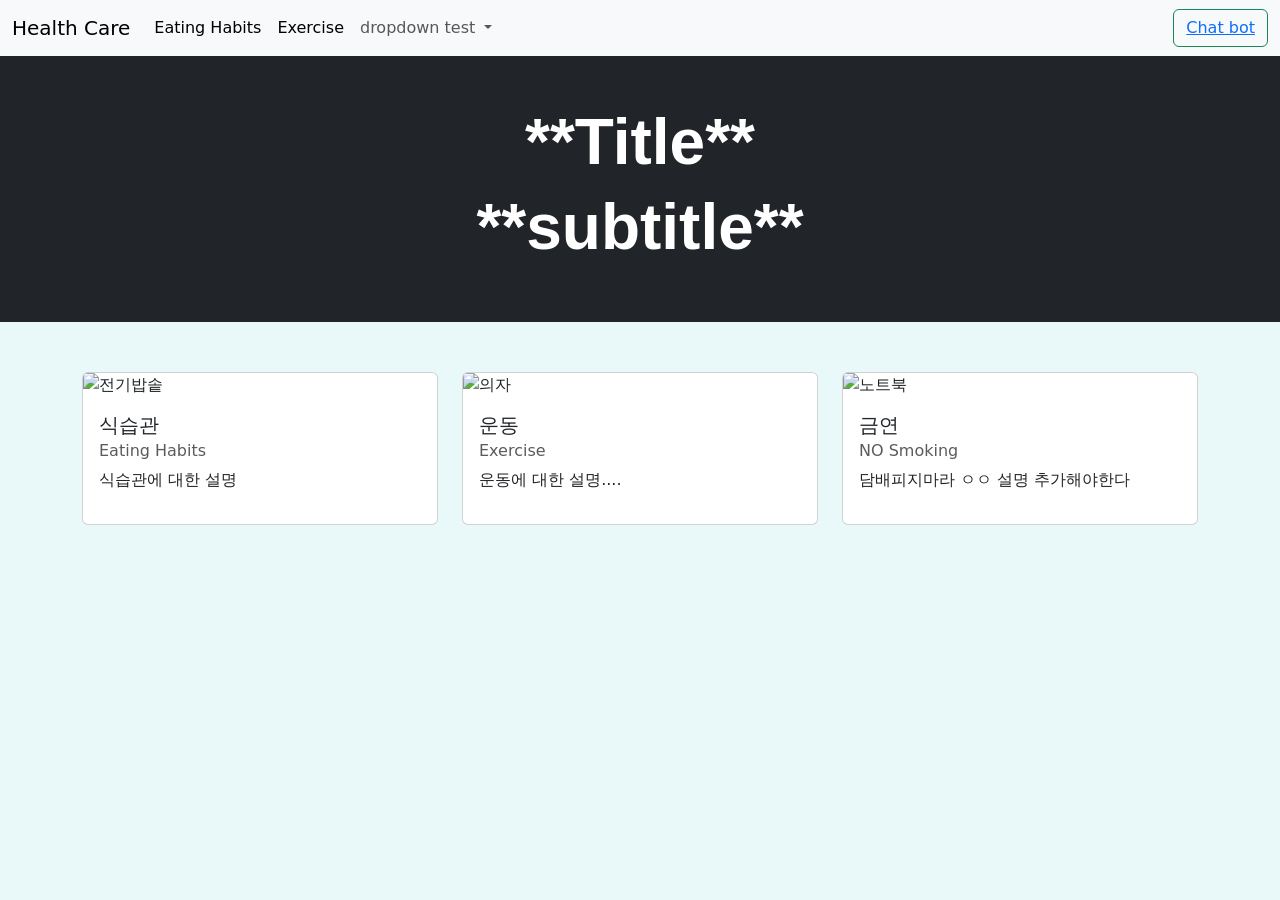
==== index.html @ 93a40b86 "Update index.html" ====
<!Doctype html>
<html lang="en">

<head>
    <meta charset="utf-8">
    <meta name="viewport" content="width=device-width, initial-scale=1">
    <title>헬스케어</title>
    <link rel="stylesheet"
        href="https://s3.ap-northeast-2.amazonaws.com/materials.spartacodingclub.kr/easygpt/default.css">
    <link href="https://cdn.jsdelivr.net/npm/bootstrap@5.2.3/dist/css/bootstrap.min.css" rel="stylesheet"
        integrity="sha384-rbsA2VBKQhggwzxH7pPCaAqO46MgnOM80zW1RWuH61DGLwZJEdK2Kadq2F9CUG65" crossorigin="anonymous">
    <script src="https://cdn.jsdelivr.net/npm/bootstrap@5.2.3/dist/js/bootstrap.bundle.min.js"
        integrity="sha384-kenU1KFdBIe4zVF0s0G1M5b4hcpxyD9F7jL+jjXkk+Q2h455rYXK/7HAuoJl+0I4"
        crossorigin="anonymous"></script>
    <style>
        /* hero 컨테이너의 크기와 패딩 설정 */
        .hero {
            padding: 50px 0;
            margin-bottom: 50px;
        }

        /* 카드 크기 및 마우스 호버 효과 설정 */
        .card {
            transition: transform 0.2s;
            width: 100%;
        }

        .card:hover {
            transform: scale(1.03);
        }

        /* 텍스트의 글꼴 크기를 더 크게 설정 */
        .text-white {
            font-size: 4rem;
            font-weight: bold;
            font-family: "Helvetica Neue", Helvetica, Arial, sans-serif;
        }
    </style>
</head>

<body style="background-color: #E9F8F9;">
    <nav class="navbar navbar-expand-lg bg-body-tertiary">
        <div class="container-fluid">
            <a class="navbar-brand" href="#">Health Care</a>
            <button class="navbar-toggler" type="button" data-bs-toggle="collapse"
                data-bs-target="#navbarSupportedContent" aria-controls="navbarSupportedContent" aria-expanded="false"
                aria-label="Toggle navigation">
                <span class="navbar-toggler-icon"></span>
            </button>
            <div class="collapse navbar-collapse" id="navbarSupportedContent">
                <ul class="navbar-nav me-auto mb-2 mb-lg-0">
                    <li class="nav-item">
                        <a class="nav-link active" aria-current="page" href="#">Eating Habits</a>
                    </li>
                    <li class="nav-item">
                        <a class="nav-link active" href="#">Exercise</a>
                    </li>
                    <li class="nav-item dropdown">
                        <a class="nav-link dropdown-toggle" href="#" role="button" data-bs-toggle="dropdown"
                            aria-expanded="false">
                            dropdown test
                        </a>
                        <ul class="dropdown-menu">
                            <li><a class="dropdown-item" href="#">Action</a></li>
                            <li><a class="dropdown-item" href="#">Another action</a></li>
                            <li>
                                <hr class="dropdown-divider">
                            </li>
                            <li><a class="dropdown-item" href="#">Something else here</a></li>
                        </ul>
                    </li>
                </ul>
                <form class="d-flex" role="search">
                    <button class="btn btn-outline-success" type="submit"> <a href="chatbot.html" target="_blank">Chat bot</a></button>
                </form>
            </div>
        </div>
    </nav>
    <div class="hero bg-dark text-center py-5">
        <h1 class="text-white">**Title**</h1>
        <h2 class="text-white">**subtitle**</h2>
    </div>
    <div class="container">
        <div class="row">
            <div class="col-md-4 mb-4">
                <div class="card">
                    <img src="https://source.unsplash.com/1600x900/?salad,fresh" class="card-img-top" alt="전기밥솥">
                    <div class="card-body">
                        <h5 class="card-title">식습관</h5>
                        <h6 class="card-subtitle mb-2 text-muted">Eating Habits</h6>
                        <p class="card-text">식습관에 대한 설명</p>
                        <a href="링크달아야함" class="card-link stretched-link" target="_blank"></a>
                    </div>
                </div>
            </div>
            <div class="col-md-4 mb-4">
                <div class="card">
                    <img src="https://source.unsplash.com/1600x900/?boxing,fitness" class="card-img-top" alt="의자">
                    <div class="card-body">
                        <h5 class="card-title">운동</h5>
                        <h6 class="card-subtitle mb-2 text-muted">Exercise</h6>
                        <p class="card-text">운동에 대한 설명....</p>
                        <a href="이것도 링크 넣어야 한다 ㅇㅇ.." class="card-link stretched-link" target="_blank"></a>
                    </div>
                </div>
            </div>
            <div class="col-md-4 mb-4">
                <div class="card">
                    <img src="https://source.unsplash.com/1600x900/?ashtray" class="card-img-top" alt="노트북">
                    <div class="card-body">
                        <h5 class="card-title">금연</h5>
                        <h6 class="card-subtitle mb-2 text-muted">NO Smoking</h6>
                        <p class="card-text">담배피지마라 ㅇㅇ 설명 추가해야한다</p>
                        <a href="링크 넣어야함." class="card-link stretched-link" target="_blank"></a>
                    </div>
                </div>
            </div>
        </div>
    </div>
</body>

</html>
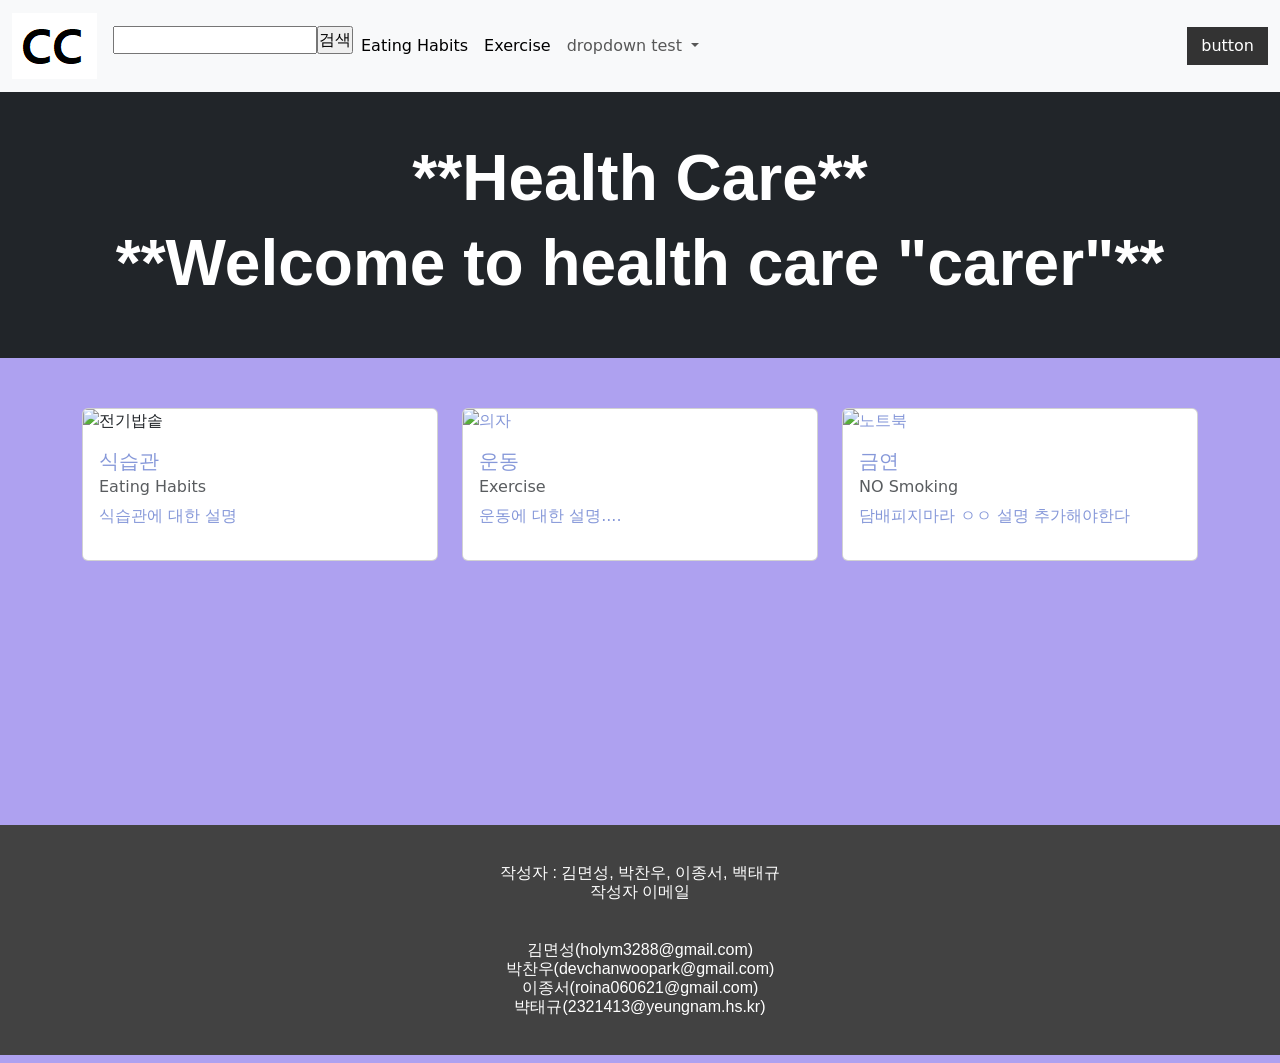
==== commit 2752a61a: "Add files via upload" ====
--- a/index.html
+++ b/index.html
@@ -12,6 +12,7 @@
     <script src="https://cdn.jsdelivr.net/npm/bootstrap@5.2.3/dist/js/bootstrap.bundle.min.js"
         integrity="sha384-kenU1KFdBIe4zVF0s0G1M5b4hcpxyD9F7jL+jjXkk+Q2h455rYXK/7HAuoJl+0I4"
         crossorigin="anonymous"></script>
+    <link href="식습관 설문.css" type="text/css" rel="stylesheet">
     <style>
         /* hero 컨테이너의 크기와 패딩 설정 */
         .hero {
@@ -35,13 +36,21 @@
             font-weight: bold;
             font-family: "Helvetica Neue", Helvetica, Arial, sans-serif;
         }
+
+        a {
+            text-decoration-line: none;
+        }
+
+        nav {
+            background-color: #b484d9;
+        }
     </style>
 </head>
 
-<body style="background-color: #E9F8F9;">
+<body style="background-color: #aea1f0;">
     <nav class="navbar navbar-expand-lg bg-body-tertiary">
         <div class="container-fluid">
-            <a class="navbar-brand" href="#">Health Care</a>
+            <img class="navbar-brand" src="./image01.jpg">
             <button class="navbar-toggler" type="button" data-bs-toggle="collapse"
                 data-bs-target="#navbarSupportedContent" aria-controls="navbarSupportedContent" aria-expanded="false"
                 aria-label="Toggle navigation">
@@ -49,6 +58,9 @@
             </button>
             <div class="collapse navbar-collapse" id="navbarSupportedContent">
                 <ul class="navbar-nav me-auto mb-2 mb-lg-0">
+                    <li class="nav-item">
+                        <input type="search"><input type="button" value="검색">
+                    </li>
                     <li class="nav-item">
                         <a class="nav-link active" aria-current="page" href="#">Eating Habits</a>
                     </li>
@@ -71,52 +83,120 @@
                     </li>
                 </ul>
                 <form class="d-flex" role="search">
-                    <button class="btn btn-outline-success" type="submit"> <a href="chatbot.html" target="_blank">Chat bot</a></button>
+                    <div>
+                        <input type="checkbox" id="layerPopup"> <!--checkbot unr button-->
+                        <label for="layerPopup">button</label>
+                        <div id="layer_bg">
+                            <div id="popup" style="position: relative;z-index: 1;">
+                                <h1>Title
+                                    <label for="layerPopup" style="position: absolute;left: 32rem;">
+                                        <h1>[-]</h1> <!--Close-->
+                                    </label>
+                                </h1>
+                                <hr style="height: 10px; background-color: purple;">
+                                <link href="style1.css" rel="stylesheet">
+                                </href>
+                                <div class="chat-container">
+                                    <div class="bot-message">안녕하십니까? 아리카입니다. 식습관, 운동습관, 자세 중 어느것을 물어보시겠습니까? 대화를 끝내고 싶다면
+                                        위 [-] 버튼을 클릭해 주서요.</div>
+                                </div>
+                                <input class="user-input" type="text" placeholder="메시지를 입력하세요." autofocus>
+                                <script>
+                                    // Select the chat container and user input box
+                                    const chatContainer = document.querySelector('.chat-container');
+                                    const userInput = document.querySelector('.user-input');
+
+                                    // Add an event listener to the user input box for when the user hits "Enter"
+                                    userInput.addEventListener('keydown', (event) => {
+                                        if (event.keyCode === 13) {
+                                            // Get the user's message and create a new message element
+                                            const userMessage = userInput.value;
+                                            const userMessageElement = document.createElement('div');
+                                            userMessageElement.classList.add('user-message');
+
+                                            userMessageElement.textContent = userMessage;
+
+                                            // Append the user's message element to the chat container
+                                            chatContainer.appendChild(userMessageElement);
+
+                                            // Clear the user input box
+                                            userInput.value = '';
+
+                                            if (userMessage.toLowerCase().includes('식습관')) {
+                                                const botMessageElement = document.createElement('div');
+                                                botMessageElement.classList.add('bot-message');
+                                                botMessageElement.textContent = '식습관 설문지를 작성해주세요^^';
+                                                chatContainer.appendChild(botMessageElement);
+                                            }
+                                            if (userMessage.toLowerCase().includes('운동습관')) {
+                                                const botMessageElement = document.createElement('div');
+                                                botMessageElement.classList.add('bot-message');
+                                                botMessageElement.textContent = '운동습관 설문지를 작성해주세요^^';
+                                                chatContainer.appendChild(botMessageElement);
+                                            }
+                                            if (userMessage.toLowerCase().includes('자세')) {
+                                                const botMessageElement = document.createElement('div');
+                                                botMessageElement.classList.add('bot-message');
+                                                botMessageElement.textContent = '자세 설문지를 작성해주세요^^';
+                                                chatContainer.appendChild(botMessageElement);
+                                            }
+                                        }
+                                    });
+                                </script>
+                            </div>
+                        </div>
+                    </div>
                 </form>
             </div>
         </div>
     </nav>
     <div class="hero bg-dark text-center py-5">
-        <h1 class="text-white">**Title**</h1>
-        <h2 class="text-white">**subtitle**</h2>
+        <h1 class="text-white">**Health Care**</h1>
+        <h2 class="text-white">**Welcome to health care "carer"**</h2>
     </div>
     <div class="container">
         <div class="row">
             <div class="col-md-4 mb-4">
                 <div class="card">
                     <img src="https://source.unsplash.com/1600x900/?salad,fresh" class="card-img-top" alt="전기밥솥">
-                    <div class="card-body">
+                    <div class="card-body" style="color: #8698d9;">
                         <h5 class="card-title">식습관</h5>
                         <h6 class="card-subtitle mb-2 text-muted">Eating Habits</h6>
                         <p class="card-text">식습관에 대한 설명</p>
-                        <a href="링크달아야함" class="card-link stretched-link" target="_blank"></a>
+                        <a href="식습관.html" class="card-link stretched-link" target="_blank"></a>
                     </div>
                 </div>
             </div>
             <div class="col-md-4 mb-4">
-                <div class="card">
+                <div class="card" style="color: #8698d9;">
                     <img src="https://source.unsplash.com/1600x900/?boxing,fitness" class="card-img-top" alt="의자">
                     <div class="card-body">
                         <h5 class="card-title">운동</h5>
                         <h6 class="card-subtitle mb-2 text-muted">Exercise</h6>
                         <p class="card-text">운동에 대한 설명....</p>
-                        <a href="이것도 링크 넣어야 한다 ㅇㅇ.." class="card-link stretched-link" target="_blank"></a>
+                        <a href="운동.html" class="card-link stretched-link" target="_blank"></a>
                     </div>
                 </div>
             </div>
             <div class="col-md-4 mb-4">
-                <div class="card">
+                <div class="card" style="color: #8698d9;">
                     <img src="https://source.unsplash.com/1600x900/?ashtray" class="card-img-top" alt="노트북">
                     <div class="card-body">
                         <h5 class="card-title">금연</h5>
                         <h6 class="card-subtitle mb-2 text-muted">NO Smoking</h6>
                         <p class="card-text">담배피지마라 ㅇㅇ 설명 추가해야한다</p>
-                        <a href="링크 넣어야함." class="card-link stretched-link" target="_blank"></a>
+                        <a href="금연.html" class="card-link stretched-link" target="_blank"></a>
                     </div>
                 </div>
             </div>
         </div>
-    </div>
+    </div><br><br><br><br><br><br><br><br><br><br>
+    <footer id="nav-footer" class="page-footer text-center text-white" style="background-color: #424242;">
+        <p class="h6"><br><br>
+            작성자 : 김면성, 박찬우, 이종서, 백태규 <br>작성자 이메일<br><br><br>김면성(holym3288@gmail.com)
+            <br>박찬우(devchanwoopark@gmail.com)<br>이종서(roina060621@gmail.com)<br>뱍태규(2321413@yeungnam.hs.kr)<br><br><br>
+            
+        </p>
+    </footer>
 </body>
-
-</html>
+</html>
--- a/식습관 설문.css
+++ b/식습관 설문.css
@@ -0,0 +1,56 @@
+* {
+    margin:0;
+    padding:0;
+}
+
+ul, li { list-style: none; }
+
+a { text-decoration: none; }
+
+#layerPopup {
+    display: none;
+}
+
+#layerPopup + label {
+    display:inline-block;
+    padding: 7px 14px;
+    background:#333;
+    color:#fff;
+}
+
+#layer_bg {
+    display:none;
+    position:absolute;
+    top:0;
+    left:0;
+    width:100%;
+    height:100%;
+    background:rgba(0,0,0,0.5);
+}
+
+#layer_bg > #popup {
+    position:absolute;
+    padding:15px;
+    box-sizing:border-box;
+    border-radius:15px; 
+    top: 450%;
+    left:50%;
+    transform:translate(-50%, -50%);
+    width: 600px;
+    height:400px;
+    background:#fff;
+    box-shadow: 7px 7px 5px rgba(0,0,0,0.2); 
+            
+}
+
+#layer_bg > #popup > h2 {
+    margin-bottom:25px;
+}
+
+#layer_bg > #popup > h2 > label {
+    float: right;
+}
+
+#layerPopup:checked + label + #layer_bg {
+    display:block;
+}
--- a/style1.css
+++ b/style1.css
@@ -0,0 +1,39 @@
+/* Style the chat container */
+.chat-container {
+    border: 2px solid black;
+    border-radius: 10px;
+    padding: 10px;
+    margin: 10px;
+    height: 200px;
+  }
+
+  /* Style the user input box */
+  .user-input {
+    width: 100%;
+    margin-top: 10px;
+    padding: 5px;
+    border-radius: 5px;
+  }
+
+  /* Style the user's message */
+  .user-message {
+    background-color: lightblue;
+    border-radius: 5px;
+    padding: 5px;
+    margin-top: 10px;
+    margin-right: 0%;
+    margin-left: 50%;
+    width: fit-content;
+    }
+
+    /* Style the bot's message */
+  .bot-message {
+    background-color: lightgreen;
+    border-radius: 5px;
+    padding: 5px;
+    margin-top: 10px;
+    margin-left: 0%;
+    margin-right: 50%;
+    width: fit-content;
+    text-align: left;
+    }
